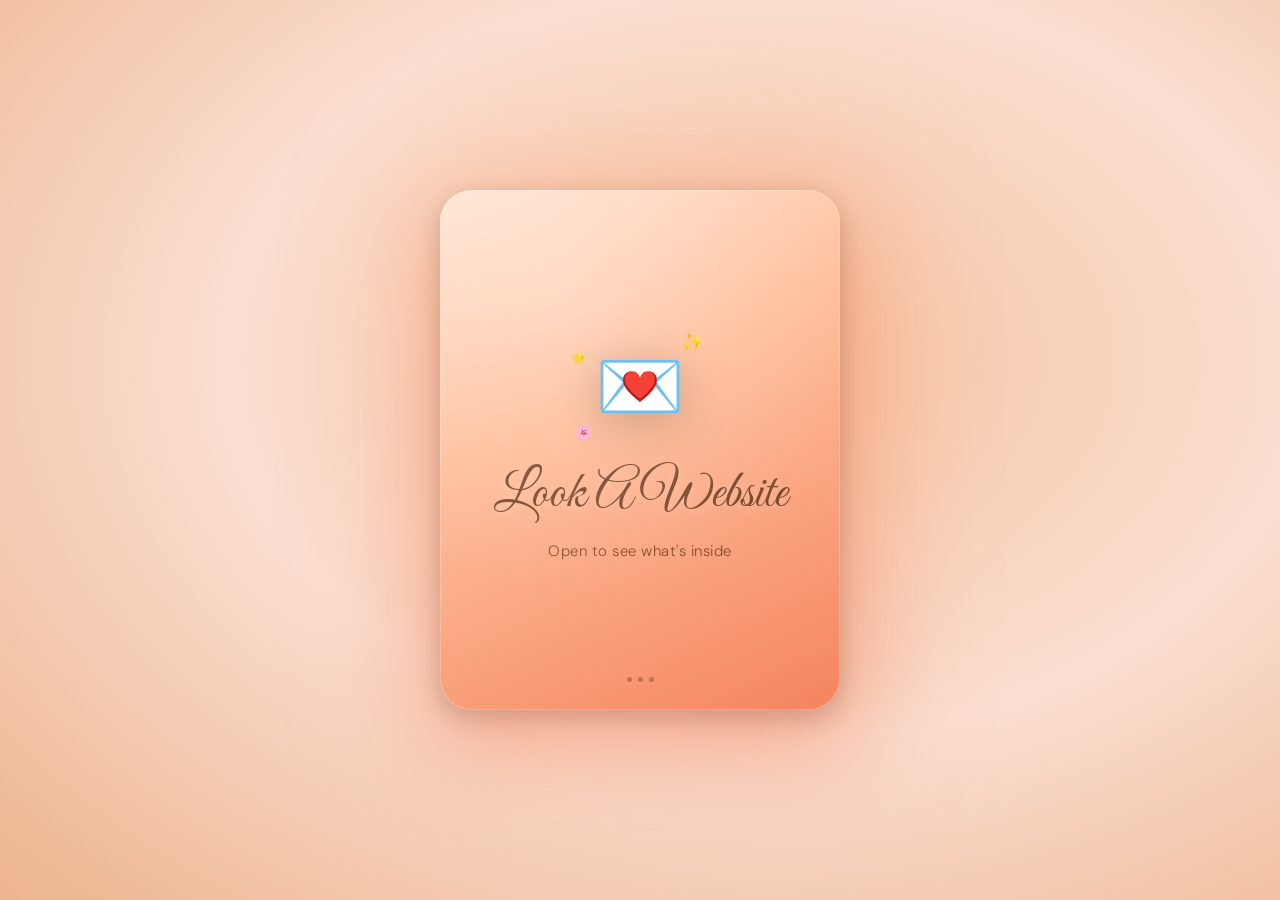
==== index.html @ 19b045d9 "initial commit" ====
<!DOCTYPE html>
<html lang="en">
<head>
  <meta charset="UTF-8"/>
  <meta name="viewport" content="width=device-width, initial-scale=1.0"/>
  <title>For Faustina 💌</title>
  <link href="https://fonts.googleapis.com/css2?family=Great+Vibes&family=DM+Sans:wght@300;400&display=swap" rel="stylesheet"/>
  <style>
    * { margin: 0; padding: 0; box-sizing: border-box; }

    body {
      min-height: 100vh;
      background: radial-gradient(ellipse at 60% 40%, #F5C4A1 0%, #FADED0 50%, #EDB48E 100%);
      display: flex;
      align-items: center;
      justify-content: center;
      font-family: 'DM Sans', sans-serif;
      overflow: hidden;
    }

    /* ── AMBIENT GLOW BEHIND CARD ── */
    .glow {
      position: absolute;
      width: 480px; height: 580px;
      border-radius: 40px;
      background: linear-gradient(135deg, #FFBF9B, #F4845F);
      filter: blur(60px);
      opacity: 0.4;
      animation: pulse 4s ease-in-out infinite;
    }
    @keyframes pulse {
      0%,100% { transform: scale(1);   opacity: 0.35; }
      50%      { transform: scale(1.05); opacity: 0.5; }
    }

    /* ── CARD ── */
    .card {
      position: relative;
      width: 400px;
      height: 520px;
      border-radius: 32px;
      background: linear-gradient(155deg, #FFE5D4 0%, #FFBF9B 40%, #F4845F 100%);
      display: flex;
      flex-direction: column;
      align-items: center;
      justify-content: center;
      gap: 0;
      cursor: pointer;
      box-shadow:
        0 0 0 1px rgba(255,255,255,0.2) inset,
        0 32px 80px rgba(244,132,95,0.4),
        0 8px 24px rgba(0,0,0,0.2);
      transition: transform 0.3s ease, box-shadow 0.3s ease;
      user-select: none;
      overflow: hidden;
    }
    .card::before {
      content: '';
      position: absolute; inset: 0; border-radius: 32px;
      background: radial-gradient(circle at 30% 20%, rgba(255,255,255,0.22), transparent 60%);
      pointer-events: none;
    }
    .card:hover {
      transform: translateY(-6px) scale(1.015);
      box-shadow:
        0 0 0 1px rgba(255,255,255,0.25) inset,
        0 48px 100px rgba(244,132,95,0.55),
        0 16px 40px rgba(0,0,0,0.25);
    }
    .card:active { transform: scale(0.98); }

    /* ── ENVELOPE ICON ── */
    .envelope-wrap {
      position: relative;
      margin-bottom: 36px;
    }
    .envelope {
      font-size: 72px;
      filter: drop-shadow(0 8px 24px rgba(0,0,0,0.2));
      animation: float 3s ease-in-out infinite;
      display: block;
    }
    @keyframes float {
      0%,100% { transform: translateY(0px) rotate(-2deg); }
      50%      { transform: translateY(-10px) rotate(2deg); }
    }

    /* Sparkles around envelope */
    .sparkle {
      position: absolute;
      font-size: 18px;
      animation: sparkleAnim 2.5s ease-in-out infinite;
      pointer-events: none;
    }
    .sparkle:nth-child(1) { top: -10px; right: -18px; animation-delay: 0s; }
    .sparkle:nth-child(2) { bottom: -8px; left: -20px; animation-delay: 0.6s; font-size: 14px; }
    .sparkle:nth-child(3) { top: 10px;  left: -24px; animation-delay: 1.2s; font-size: 12px; }
    @keyframes sparkleAnim {
      0%,100% { opacity: 0; transform: scale(0.5) rotate(0deg); }
      50%      { opacity: 1; transform: scale(1.1) rotate(20deg); }
    }

    /* ── SCRIPT HEADING ── */
    .script {
      font-family: 'Great Vibes', cursive;
      font-size: 52px;
      color: #7C4A2D;
      line-height: 1;
      margin-bottom: 20px;
      text-shadow: 0 2px 12px rgba(255,255,255,0.3);
    }

    /* ── SUBTITLE ── */
    .subtitle {
      font-size: 15px;
      color: rgba(90,45,15,0.72);
      font-weight: 300;
      letter-spacing: 0.5px;
    }

    /* ── CLICK RIPPLE ── */
    .ripple {
      position: absolute;
      border-radius: 50%;
      background: rgba(255,255,255,0.3);
      transform: scale(0);
      animation: rippleAnim 0.6s linear;
      pointer-events: none;
    }
    @keyframes rippleAnim {
      to { transform: scale(4); opacity: 0; }
    }

    /* ── PAGE EXIT ANIMATION ── */
    body.opening {
      animation: pageOpen 0.9s cubic-bezier(0.4, 0, 0.2, 1) forwards;
    }
    @keyframes pageOpen {
      0%   { opacity: 1; transform: scale(1); }
      40%  { opacity: 1; transform: scale(1.04); }
      100% { opacity: 0; transform: scale(1.12); }
    }

    /* ── BOTTOM HINT ── */
    .bottom-hint {
      position: absolute;
      bottom: 28px;
      display: flex;
      align-items: center;
      gap: 6px;
      font-size: 12px;
      color: rgba(90,45,15,0.5);
      letter-spacing: 1.5px;
      text-transform: uppercase;
      animation: hintBlink 2.5s ease-in-out infinite;
    }
    @keyframes hintBlink {
      0%,100% { opacity: 0.5; }
      50%      { opacity: 1; }
    }
    .hint-dot {
      width: 5px; height: 5px; border-radius: 50%;
      background: rgba(124,74,45,0.45);
      animation: hintBlink 2.5s ease-in-out infinite;
    }
    .hint-dot:nth-child(2) { animation-delay: 0.3s; }
    .hint-dot:nth-child(3) { animation-delay: 0.6s; }
  </style>
</head>
<body>

  <div class="glow"></div>

  <div class="card" id="card" onclick="openSurprise(event)">

    <div class="envelope-wrap">
      <span class="sparkle">✨</span>
      <span class="sparkle">🌸</span>
      <span class="sparkle">⭐</span>
      <span class="envelope">💌</span>
    </div>

    <p class="script">Look A Website</p>
    <p class="subtitle">Open to see what's inside</p>

    <div class="bottom-hint">
      <span class="hint-dot"></span>
      <span class="hint-dot"></span>
      <span class="hint-dot"></span>
    </div>

  </div>

  <script>
    function openSurprise(e) {
      // Ripple effect at click point
      const card   = document.getElementById('card');
      const rect   = card.getBoundingClientRect();
      const ripple = document.createElement('div');
      ripple.className = 'ripple';
      const size = Math.max(card.offsetWidth, card.offsetHeight);
      ripple.style.cssText = `
        width: ${size}px; height: ${size}px;
        left: ${e.clientX - rect.left - size / 2}px;
        top:  ${e.clientY - rect.top  - size / 2}px;
      `;
      card.appendChild(ripple);
      ripple.addEventListener('animationend', () => ripple.remove());

      // Zoom-out transition then navigate
      setTimeout(() => {
        document.body.classList.add('opening');
      }, 150);

      setTimeout(() => {
        window.location.href = 'birthday.html';
      }, 950);
    }
  </script>

</body>
</html>
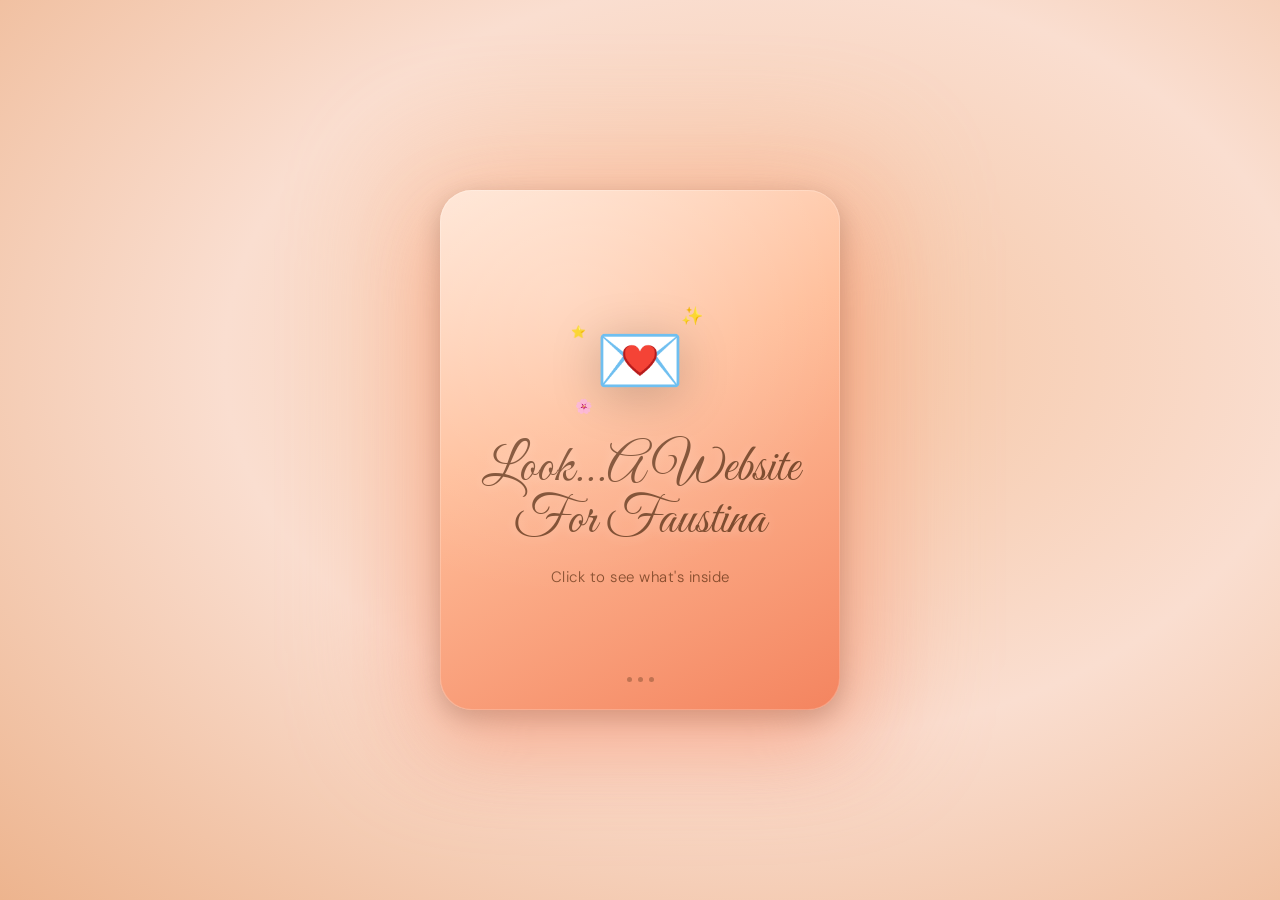
==== commit 4d656497: "fixed responsiveness" ====
--- a/index.html
+++ b/index.html
@@ -1,12 +1,20 @@
 <!DOCTYPE html>
 <html lang="en">
+
 <head>
-  <meta charset="UTF-8"/>
-  <meta name="viewport" content="width=device-width, initial-scale=1.0"/>
+  <meta charset="UTF-8" />
+  <meta name="viewport" content="width=device-width, initial-scale=1.0" />
   <title>For Faustina 💌</title>
-  <link href="https://fonts.googleapis.com/css2?family=Great+Vibes&family=DM+Sans:wght@300;400&display=swap" rel="stylesheet"/>
+  <link rel="icon"
+    href="data:image/svg+xml,<svg xmlns='http://www.w3.org/2000/svg' viewBox='0 0 100 100'><text y='.9em' font-size='90'>🎂</text></svg>" />
+  <link href="https://fonts.googleapis.com/css2?family=Great+Vibes&family=DM+Sans:wght@300;400&display=swap"
+    rel="stylesheet" />
   <style>
-    * { margin: 0; padding: 0; box-sizing: border-box; }
+    * {
+      margin: 0;
+      padding: 0;
+      box-sizing: border-box;
+    }
 
     body {
       min-height: 100vh;
@@ -21,16 +29,27 @@
     /* ── AMBIENT GLOW BEHIND CARD ── */
     .glow {
       position: absolute;
-      width: 480px; height: 580px;
+      width: 480px;
+      height: 580px;
       border-radius: 40px;
       background: linear-gradient(135deg, #FFBF9B, #F4845F);
       filter: blur(60px);
       opacity: 0.4;
       animation: pulse 4s ease-in-out infinite;
     }
+
     @keyframes pulse {
-      0%,100% { transform: scale(1);   opacity: 0.35; }
-      50%      { transform: scale(1.05); opacity: 0.5; }
+
+      0%,
+      100% {
+        transform: scale(1);
+        opacity: 0.35;
+      }
+
+      50% {
+        transform: scale(1.05);
+        opacity: 0.5;
+      }
     }
 
     /* ── CARD ── */
@@ -47,42 +66,58 @@
       gap: 0;
       cursor: pointer;
       box-shadow:
-        0 0 0 1px rgba(255,255,255,0.2) inset,
-        0 32px 80px rgba(244,132,95,0.4),
-        0 8px 24px rgba(0,0,0,0.2);
+        0 0 0 1px rgba(255, 255, 255, 0.2) inset,
+        0 32px 80px rgba(244, 132, 95, 0.4),
+        0 8px 24px rgba(0, 0, 0, 0.2);
       transition: transform 0.3s ease, box-shadow 0.3s ease;
       user-select: none;
       overflow: hidden;
     }
+
     .card::before {
       content: '';
-      position: absolute; inset: 0; border-radius: 32px;
-      background: radial-gradient(circle at 30% 20%, rgba(255,255,255,0.22), transparent 60%);
+      position: absolute;
+      inset: 0;
+      border-radius: 32px;
+      background: radial-gradient(circle at 30% 20%, rgba(255, 255, 255, 0.22), transparent 60%);
       pointer-events: none;
     }
+
     .card:hover {
       transform: translateY(-6px) scale(1.015);
       box-shadow:
-        0 0 0 1px rgba(255,255,255,0.25) inset,
-        0 48px 100px rgba(244,132,95,0.55),
-        0 16px 40px rgba(0,0,0,0.25);
-    }
-    .card:active { transform: scale(0.98); }
+        0 0 0 1px rgba(255, 255, 255, 0.25) inset,
+        0 48px 100px rgba(244, 132, 95, 0.55),
+        0 16px 40px rgba(0, 0, 0, 0.25);
+    }
+
+    .card:active {
+      transform: scale(0.98);
+    }
 
     /* ── ENVELOPE ICON ── */
     .envelope-wrap {
       position: relative;
       margin-bottom: 36px;
     }
+
     .envelope {
       font-size: 72px;
-      filter: drop-shadow(0 8px 24px rgba(0,0,0,0.2));
+      filter: drop-shadow(0 8px 24px rgba(0, 0, 0, 0.2));
       animation: float 3s ease-in-out infinite;
       display: block;
     }
+
     @keyframes float {
-      0%,100% { transform: translateY(0px) rotate(-2deg); }
-      50%      { transform: translateY(-10px) rotate(2deg); }
+
+      0%,
+      100% {
+        transform: translateY(0px) rotate(-2deg);
+      }
+
+      50% {
+        transform: translateY(-10px) rotate(2deg);
+      }
     }
 
     /* Sparkles around envelope */
@@ -92,12 +127,39 @@
       animation: sparkleAnim 2.5s ease-in-out infinite;
       pointer-events: none;
     }
-    .sparkle:nth-child(1) { top: -10px; right: -18px; animation-delay: 0s; }
-    .sparkle:nth-child(2) { bottom: -8px; left: -20px; animation-delay: 0.6s; font-size: 14px; }
-    .sparkle:nth-child(3) { top: 10px;  left: -24px; animation-delay: 1.2s; font-size: 12px; }
+
+    .sparkle:nth-child(1) {
+      top: -10px;
+      right: -18px;
+      animation-delay: 0s;
+    }
+
+    .sparkle:nth-child(2) {
+      bottom: -8px;
+      left: -20px;
+      animation-delay: 0.6s;
+      font-size: 14px;
+    }
+
+    .sparkle:nth-child(3) {
+      top: 10px;
+      left: -24px;
+      animation-delay: 1.2s;
+      font-size: 12px;
+    }
+
     @keyframes sparkleAnim {
-      0%,100% { opacity: 0; transform: scale(0.5) rotate(0deg); }
-      50%      { opacity: 1; transform: scale(1.1) rotate(20deg); }
+
+      0%,
+      100% {
+        opacity: 0;
+        transform: scale(0.5) rotate(0deg);
+      }
+
+      50% {
+        opacity: 1;
+        transform: scale(1.1) rotate(20deg);
+      }
     }
 
     /* ── SCRIPT HEADING ── */
@@ -107,13 +169,14 @@
       color: #7C4A2D;
       line-height: 1;
       margin-bottom: 20px;
-      text-shadow: 0 2px 12px rgba(255,255,255,0.3);
+      text-align: center;
+      text-shadow: 0 2px 12px rgba(255, 255, 255, 0.3);
     }
 
     /* ── SUBTITLE ── */
     .subtitle {
       font-size: 15px;
-      color: rgba(90,45,15,0.72);
+      color: rgba(90, 45, 15, 0.72);
       font-weight: 300;
       letter-spacing: 0.5px;
     }
@@ -122,23 +185,39 @@
     .ripple {
       position: absolute;
       border-radius: 50%;
-      background: rgba(255,255,255,0.3);
+      background: rgba(255, 255, 255, 0.3);
       transform: scale(0);
       animation: rippleAnim 0.6s linear;
       pointer-events: none;
     }
+
     @keyframes rippleAnim {
-      to { transform: scale(4); opacity: 0; }
+      to {
+        transform: scale(4);
+        opacity: 0;
+      }
     }
 
     /* ── PAGE EXIT ANIMATION ── */
     body.opening {
       animation: pageOpen 0.9s cubic-bezier(0.4, 0, 0.2, 1) forwards;
     }
+
     @keyframes pageOpen {
-      0%   { opacity: 1; transform: scale(1); }
-      40%  { opacity: 1; transform: scale(1.04); }
-      100% { opacity: 0; transform: scale(1.12); }
+      0% {
+        opacity: 1;
+        transform: scale(1);
+      }
+
+      40% {
+        opacity: 1;
+        transform: scale(1.04);
+      }
+
+      100% {
+        opacity: 0;
+        transform: scale(1.12);
+      }
     }
 
     /* ── BOTTOM HINT ── */
@@ -149,24 +228,80 @@
       align-items: center;
       gap: 6px;
       font-size: 12px;
-      color: rgba(90,45,15,0.5);
+      color: rgba(90, 45, 15, 0.5);
       letter-spacing: 1.5px;
       text-transform: uppercase;
       animation: hintBlink 2.5s ease-in-out infinite;
     }
+
     @keyframes hintBlink {
-      0%,100% { opacity: 0.5; }
-      50%      { opacity: 1; }
-    }
+
+      0%,
+      100% {
+        opacity: 0.5;
+      }
+
+      50% {
+        opacity: 1;
+      }
+    }
+
     .hint-dot {
-      width: 5px; height: 5px; border-radius: 50%;
-      background: rgba(124,74,45,0.45);
+      width: 5px;
+      height: 5px;
+      border-radius: 50%;
+      background: rgba(124, 74, 45, 0.45);
       animation: hintBlink 2.5s ease-in-out infinite;
     }
-    .hint-dot:nth-child(2) { animation-delay: 0.3s; }
-    .hint-dot:nth-child(3) { animation-delay: 0.6s; }
+
+    .hint-dot:nth-child(2) {
+      animation-delay: 0.3s;
+    }
+
+    .hint-dot:nth-child(3) {
+      animation-delay: 0.6s;
+    }
+
+    /* ── MOBILE RESPONSIVENESS ── */
+    @media (max-width: 480px) {
+      .glow {
+        width: 320px;
+        height: 420px;
+      }
+
+      .card {
+        width: calc(100vw - 48px);
+        height: calc(100svh - 80px);
+        max-width: 360px;
+        max-height: 580px;
+        border-radius: 24px;
+      }
+
+      .envelope {
+        font-size: 56px;
+      }
+
+      .envelope-wrap {
+        margin-bottom: 28px;
+      }
+
+      .script {
+        font-size: 40px;
+        margin-bottom: 16px;
+      }
+
+      .subtitle {
+        font-size: 13px;
+      }
+
+      .bottom-hint {
+        bottom: 20px;
+        font-size: 11px;
+      }
+    }
   </style>
 </head>
+
 <body>
 
   <div class="glow"></div>
@@ -180,8 +315,8 @@
       <span class="envelope">💌</span>
     </div>
 
-    <p class="script">Look A Website</p>
-    <p class="subtitle">Open to see what's inside</p>
+    <p class="script">Look...A Website For Faustina</p>
+    <p class="subtitle" id="subtitle">Click to see what's inside</p>
 
     <div class="bottom-hint">
       <span class="hint-dot"></span>
@@ -192,17 +327,23 @@
   </div>
 
   <script>
+    //Changes click to tap on mobile.
+    document.addEventListener('DOMContentLoaded', () => {
+      if ('ontouchstart' in window || navigator.maxTouchPoints > 0) {
+        document.getElementById('subtitle').textContent = 'Tap to open your surprise…';
+      }
+    });
     function openSurprise(e) {
       // Ripple effect at click point
-      const card   = document.getElementById('card');
-      const rect   = card.getBoundingClientRect();
+      const card = document.getElementById('card');
+      const rect = card.getBoundingClientRect();
       const ripple = document.createElement('div');
       ripple.className = 'ripple';
       const size = Math.max(card.offsetWidth, card.offsetHeight);
       ripple.style.cssText = `
         width: ${size}px; height: ${size}px;
         left: ${e.clientX - rect.left - size / 2}px;
-        top:  ${e.clientY - rect.top  - size / 2}px;
+        top:  ${e.clientY - rect.top - size / 2}px;
       `;
       card.appendChild(ripple);
       ripple.addEventListener('animationend', () => ripple.remove());
@@ -219,4 +360,5 @@
   </script>
 
 </body>
+
 </html>
